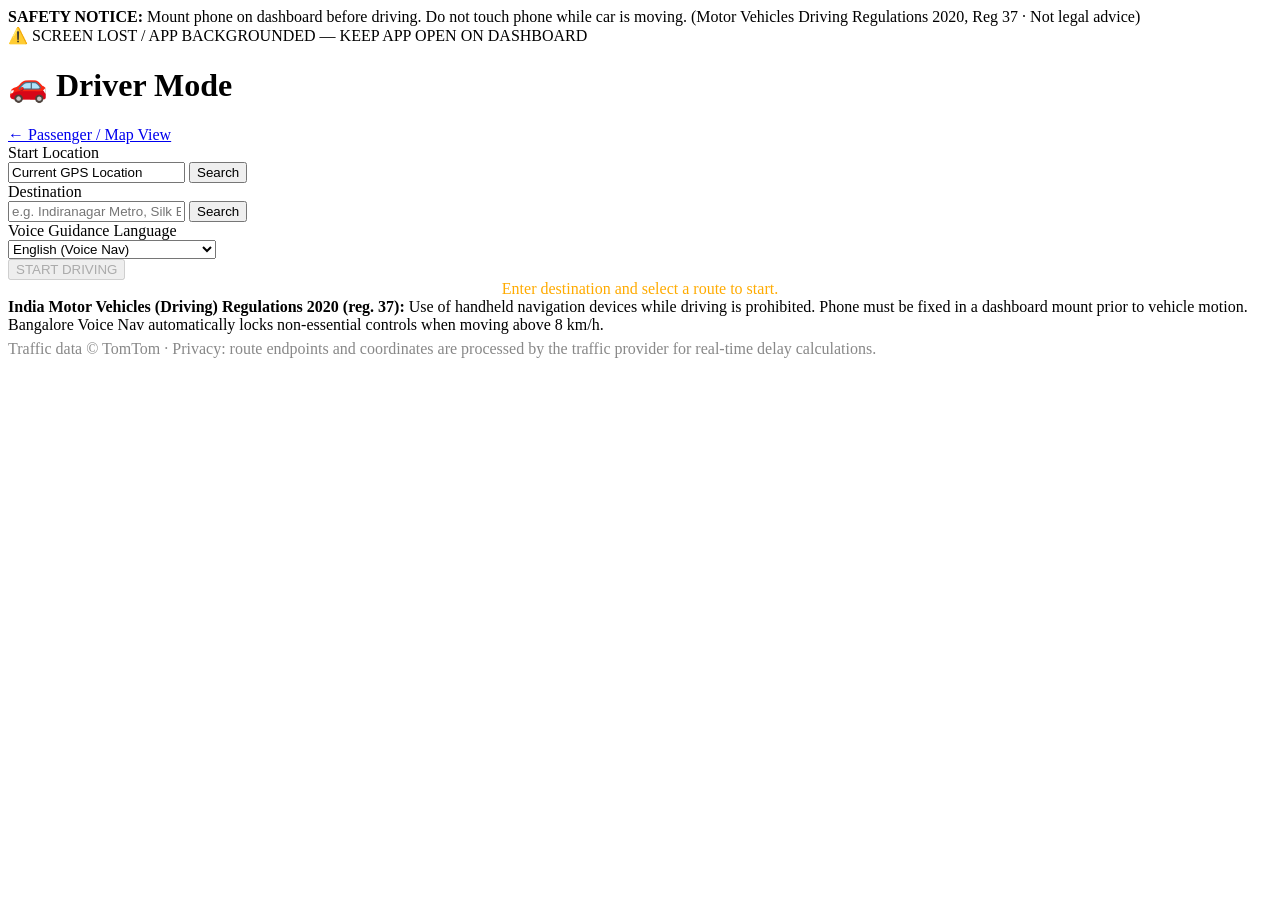
==== frontend/driver.html @ 46ee49d0 "feat: implement Phase 1 Driver Mode with proactive guidance, speed lockout, and GPS replay" ====
<!doctype html>
<html lang="en">
<head>
    <meta charset="utf-8">
    <meta name="viewport" content="width=device-width, initial-scale=1, maximum-scale=1, user-scalable=no">
    <title>Driver Mode | Bangalore Voice Nav</title>
    <link rel="stylesheet" href="/css/driver.css">
</head>
<body>
    <!-- Regulatory Notice Bar -->
    <div class="regulatory-bar">
        <strong>SAFETY NOTICE:</strong> Mount phone on dashboard before driving. Do not touch phone while car is moving.
        (Motor Vehicles Driving Regulations 2020, Reg 37 · Not legal advice)
    </div>

    <!-- WakeLock / Backgrounded Warning Banner -->
    <div id="warning-banner" class="warning-banner">
        ⚠️ SCREEN LOST / APP BACKGROUNDED — KEEP APP OPEN ON DASHBOARD
    </div>

    <!-- =========================================================
         SETUP SCREEN (Available when stopped < 8 km/h or before start)
         ========================================================= -->
    <main id="setup-screen">
        <header class="setup-header">
            <h1>🚗 Driver Mode</h1>
            <a href="/index.html">← Passenger / Map View</a>
        </header>

        <div class="field-group">
            <label for="from-input">Start Location</label>
            <div class="input-row">
                <input id="from-input" placeholder="Current Location (GPS) or search..." value="Current GPS Location">
                <button id="from-search" type="button">Search</button>
            </div>
            <div id="from-chosen" class="stat-lbl"></div>
            <div id="from-results" class="picker-results"></div>
        </div>

        <div class="field-group">
            <label for="to-input">Destination</label>
            <div class="input-row">
                <input id="to-input" placeholder="e.g. Indiranagar Metro, Silk Board...">
                <button id="to-search" type="button">Search</button>
            </div>
            <div id="to-chosen" class="stat-lbl"></div>
            <div id="to-results" class="picker-results"></div>
        </div>

        <div class="field-group">
            <label for="driver-lang">Voice Guidance Language</label>
            <div class="input-row">
                <select id="driver-lang">
                    <option value="en">English (Voice Nav)</option>
                    <option value="hinglish">Hindi / Hinglish (Voice Nav)</option>
                    <option value="kn">Kannada (Voice Nav - Preview)</option>
                </select>
            </div>
        </div>

        <div class="route-preview-card" id="route-preview" style="display:none;">
            <div>
                <div class="stat-val" id="prev-dist">--</div>
                <div class="stat-lbl">Distance</div>
            </div>
            <div>
                <div class="stat-val" id="prev-time">--</div>
                <div class="stat-lbl">Est. Time</div>
            </div>
            <div>
                <div class="stat-val" id="prev-traffic">--</div>
                <div class="stat-lbl">Traffic</div>
            </div>
            <div>
                <div class="stat-val" id="prev-turns">--</div>
                <div class="stat-lbl">Maneuvers</div>
            </div>
        </div>

        <button id="btn-start-drive" class="btn-start-drive" disabled>
            START DRIVING
        </button>

        <div id="setup-status" class="stat-lbl" style="text-align:center; color:#ffab00;">
            Enter destination and select a route to start.
        </div>

        <div class="legal-card">
            <strong>India Motor Vehicles (Driving) Regulations 2020 (reg. 37):</strong>
            Use of handheld navigation devices while driving is prohibited. Phone must be fixed in a dashboard mount prior to vehicle motion.
            Bangalore Voice Nav automatically locks non-essential controls when moving above 8 km/h.
            <div style="margin-top:6px; color:#888;">
                Traffic data © TomTom · Privacy: route endpoints and coordinates are processed by the traffic provider for real-time delay calculations.
            </div>
        </div>
    </main>

    <!-- =========================================================
         ACTIVE DRIVING HUD
         ========================================================= -->
    <main id="driving-screen" style="display:none;">
        <div id="lockout-banner" class="lockout-banner">
            🔒 DRIVING LOCKOUT ACTIVE (> 8 km/h) · Voice-Only Guidance
        </div>

        <!-- Top HUD Bar: Speed, GPS status, WakeLock, Traffic -->
        <header class="hud-top">
            <div class="speed-meter">
                <span id="hud-speed">0</span><span class="speed-unit">km/h</span>
            </div>
            <div class="hud-status-badges">
                <span id="badge-traffic" class="status-badge">TRAFFIC --</span>
                <span id="badge-wakelock" class="status-badge active">LOCK 🔒</span>
                <span id="badge-gps" class="status-badge active">GPS OK</span>
            </div>
        </header>

        <!-- Center Hero: Turn Arrow, Distance, Instruction -->
        <section class="hud-center">
            <div class="maneuver-icon-wrap" id="hud-maneuver-icon">
                <!-- Dynamic SVG inserted via JS -->
            </div>
            <div class="distance-hero" id="hud-distance">--</div>
            <div class="instruction-line" id="hud-instruction">Drive to destination</div>
            <div class="landmark-pill" id="hud-landmark" style="display:none;"></div>
        </section>

        <!-- Bottom Trip Stats: ETA and Remaining Dist -->
        <section class="hud-bottom-stats">
            <div class="hud-stat">
                <div class="hud-stat-val" id="hud-eta">-- min</div>
                <div class="hud-stat-lbl">Remaining Time</div>
            </div>
            <div class="hud-stat">
                <div class="hud-stat-val" id="hud-remaining-dist">-- km</div>
                <div class="hud-stat-lbl">Distance Left</div>
            </div>
        </section>

        <!-- Three Huge Hands-Free Dashboard Buttons -->
        <footer class="hud-actions">
            <button id="btn-repeat" class="hud-btn btn-repeat" type="button" title="Repeat last direction">
                <span class="hud-btn-icon">↺</span>
                <span>REPEAT</span>
            </button>
            <button id="btn-ask" class="hud-btn btn-ask" type="button" title="Ask a voice question">
                <span class="hud-btn-icon">🎙️</span>
                <span id="ask-btn-text">ASK</span>
            </button>
            <button id="btn-mute" class="hud-btn btn-mute" type="button" title="Mute voice announcements">
                <span class="hud-btn-icon" id="mute-icon">🔊</span>
                <span id="mute-text">VOICE</span>
            </button>
        </footer>
    </main>

    <script type="module" src="/js/driver.js"></script>
</body>
</html>
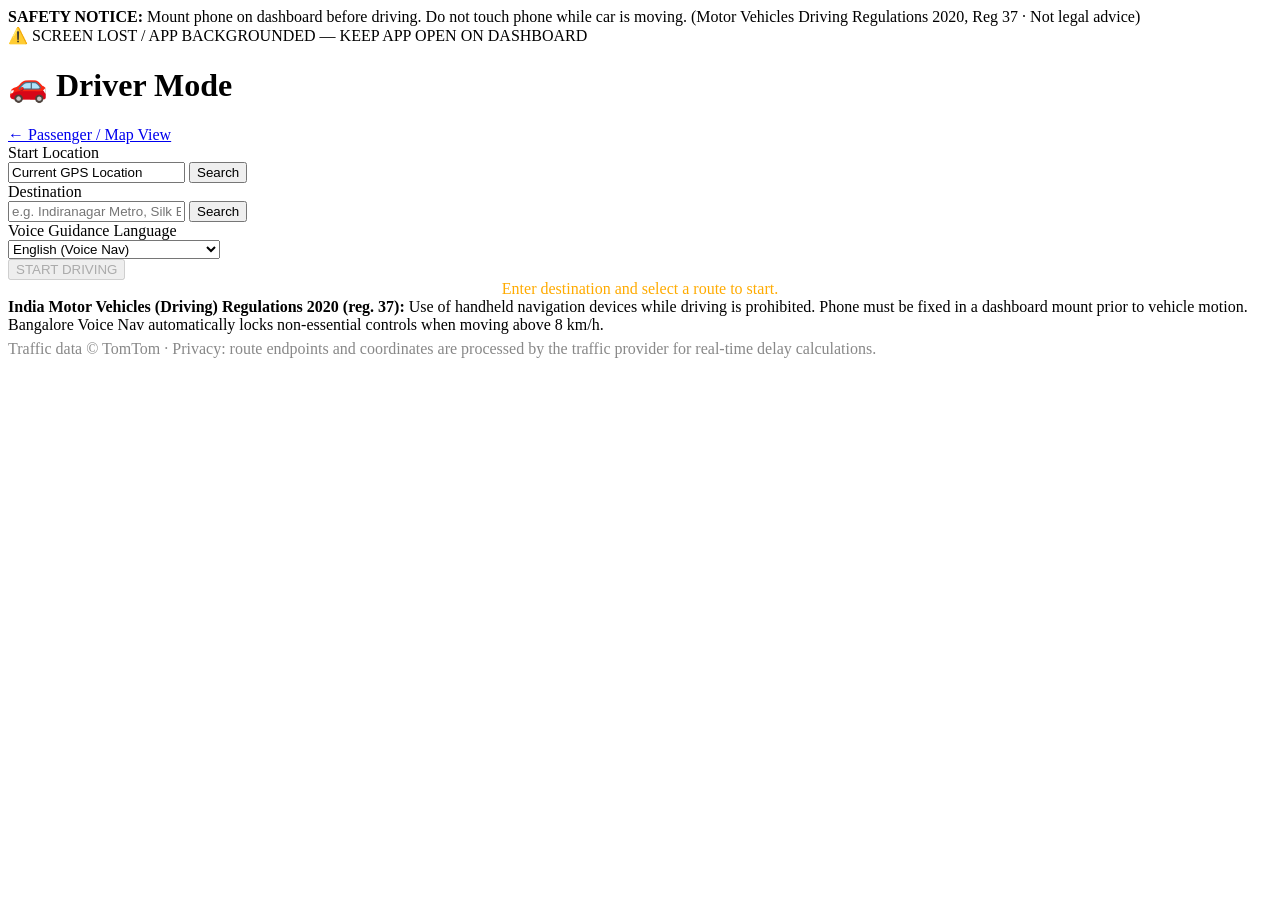
==== commit 3e5987b3: "feat: perfect Kannada language support for voice navigation and driver mode" ====
--- a/frontend/driver.html
+++ b/frontend/driver.html
@@ -53,7 +53,7 @@
                 <select id="driver-lang">
                     <option value="en">English (Voice Nav)</option>
                     <option value="hinglish">Hindi / Hinglish (Voice Nav)</option>
-                    <option value="kn">Kannada (Voice Nav - Preview)</option>
+                    <option value="kn">ಕನ್ನಡ - Kannada (Voice Nav)</option>
                 </select>
             </div>
         </div>
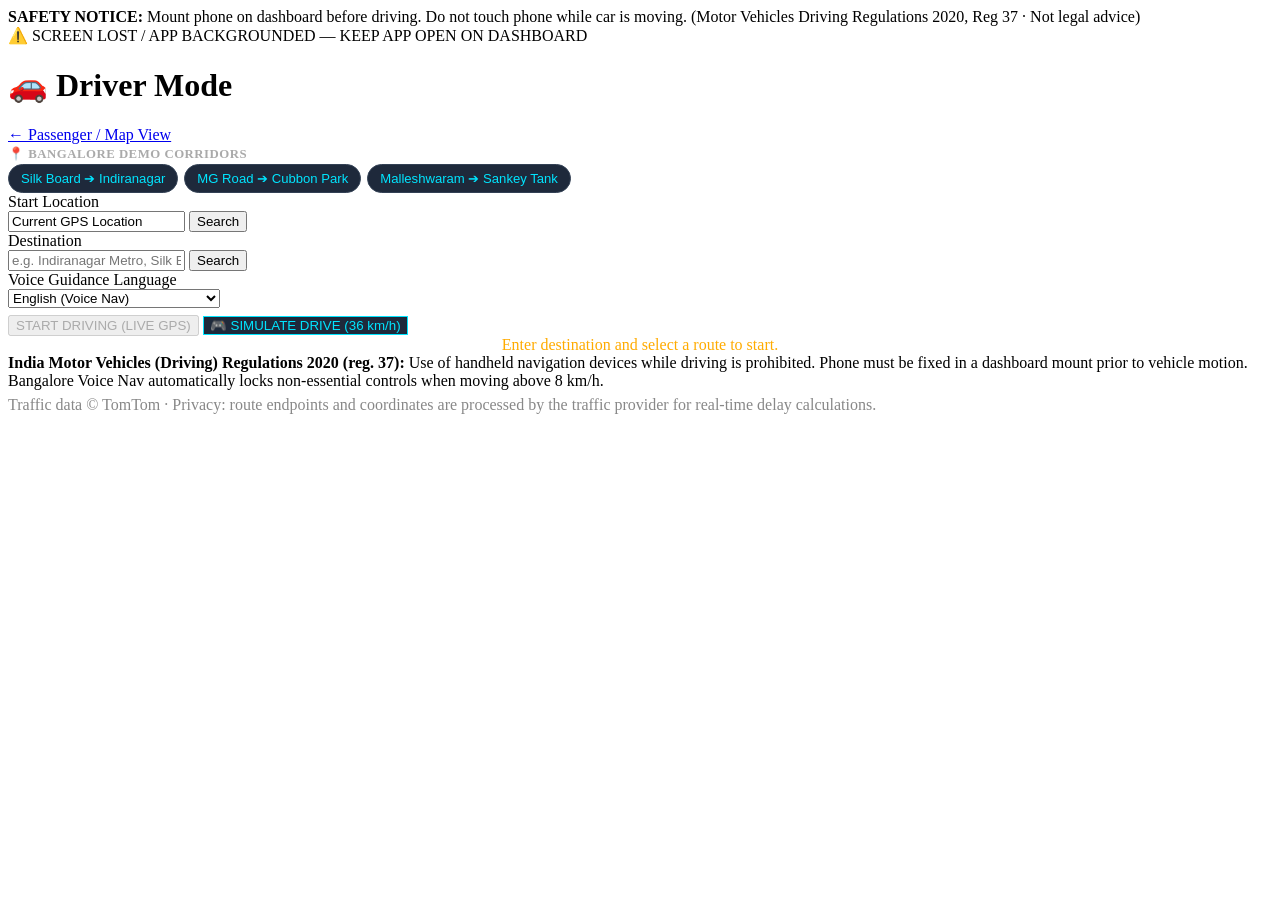
==== commit a8a84790: "feat: mobile-first responsive app UI with bottom-sheet navigation and PWA support" ====
--- a/frontend/driver.html
+++ b/frontend/driver.html
@@ -2,8 +2,13 @@
 <html lang="en">
 <head>
     <meta charset="utf-8">
-    <meta name="viewport" content="width=device-width, initial-scale=1, maximum-scale=1, user-scalable=no">
+    <meta name="viewport" content="width=device-width, initial-scale=1, maximum-scale=1, user-scalable=no, viewport-fit=cover">
     <title>Driver Mode | Bangalore Voice Nav</title>
+    <meta name="theme-color" content="#000000">
+    <meta name="apple-mobile-web-app-capable" content="yes">
+    <meta name="apple-mobile-web-app-status-bar-style" content="black">
+    <link rel="manifest" href="/manifest.webmanifest">
+    <link rel="icon" href="/icons/icon.svg" type="image/svg+xml">
     <link rel="stylesheet" href="/css/driver.css">
 </head>
 <body>
@@ -26,6 +31,15 @@
             <h1>🚗 Driver Mode</h1>
             <a href="/index.html">← Passenger / Map View</a>
         </header>
+
+        <div class="field-group">
+            <span style="font-size:0.8rem; color:#aaa; font-weight:700; text-transform:uppercase; letter-spacing:0.5px;">📍 Bangalore Demo Corridors</span>
+            <div style="display:flex; gap:6px; flex-wrap:wrap; margin-top:2px;">
+                <button type="button" class="preset-chip" data-from="Central Silk Board" data-to="Indiranagar Metro Station" style="background:#1e293b; color:#00e5ff; border:1px solid #334155; padding:6px 12px; border-radius:16px; font-size:0.82rem; cursor:pointer;">Silk Board ➔ Indiranagar</button>
+                <button type="button" class="preset-chip" data-from="Mahatma Gandhi Road" data-to="Cubbon Park" style="background:#1e293b; color:#00e5ff; border:1px solid #334155; padding:6px 12px; border-radius:16px; font-size:0.82rem; cursor:pointer;">MG Road ➔ Cubbon Park</button>
+                <button type="button" class="preset-chip" data-from="Malleshwaram" data-to="Sankey Tank" style="background:#1e293b; color:#00e5ff; border:1px solid #334155; padding:6px 12px; border-radius:16px; font-size:0.82rem; cursor:pointer;">Malleshwaram ➔ Sankey Tank</button>
+            </div>
+        </div>
 
         <div class="field-group">
             <label for="from-input">Start Location</label>
@@ -78,7 +92,11 @@
         </div>
 
         <button id="btn-start-drive" class="btn-start-drive" disabled>
-            START DRIVING
+            START DRIVING (LIVE GPS)
+        </button>
+
+        <button id="btn-sim-drive" class="btn-start-drive" style="background:#1e293b; color:#00e5ff; border:1.5px solid #00e5ff; box-shadow:none; margin-top:8px;" disabled type="button">
+            🎮 SIMULATE DRIVE (36 km/h)
         </button>
 
         <div id="setup-status" class="stat-lbl" style="text-align:center; color:#ffab00;">
@@ -109,6 +127,7 @@
                 <span id="hud-speed">0</span><span class="speed-unit">km/h</span>
             </div>
             <div class="hud-status-badges">
+                <button id="btn-hud-exit" type="button" style="background:#1e293b; color:#cbd5e1; border:1px solid #475569; padding:4px 10px; border-radius:14px; font-size:0.75rem; cursor:pointer;">✕ EXIT</button>
                 <span id="badge-traffic" class="status-badge">TRAFFIC --</span>
                 <span id="badge-wakelock" class="status-badge active">LOCK 🔒</span>
                 <span id="badge-gps" class="status-badge active">GPS OK</span>
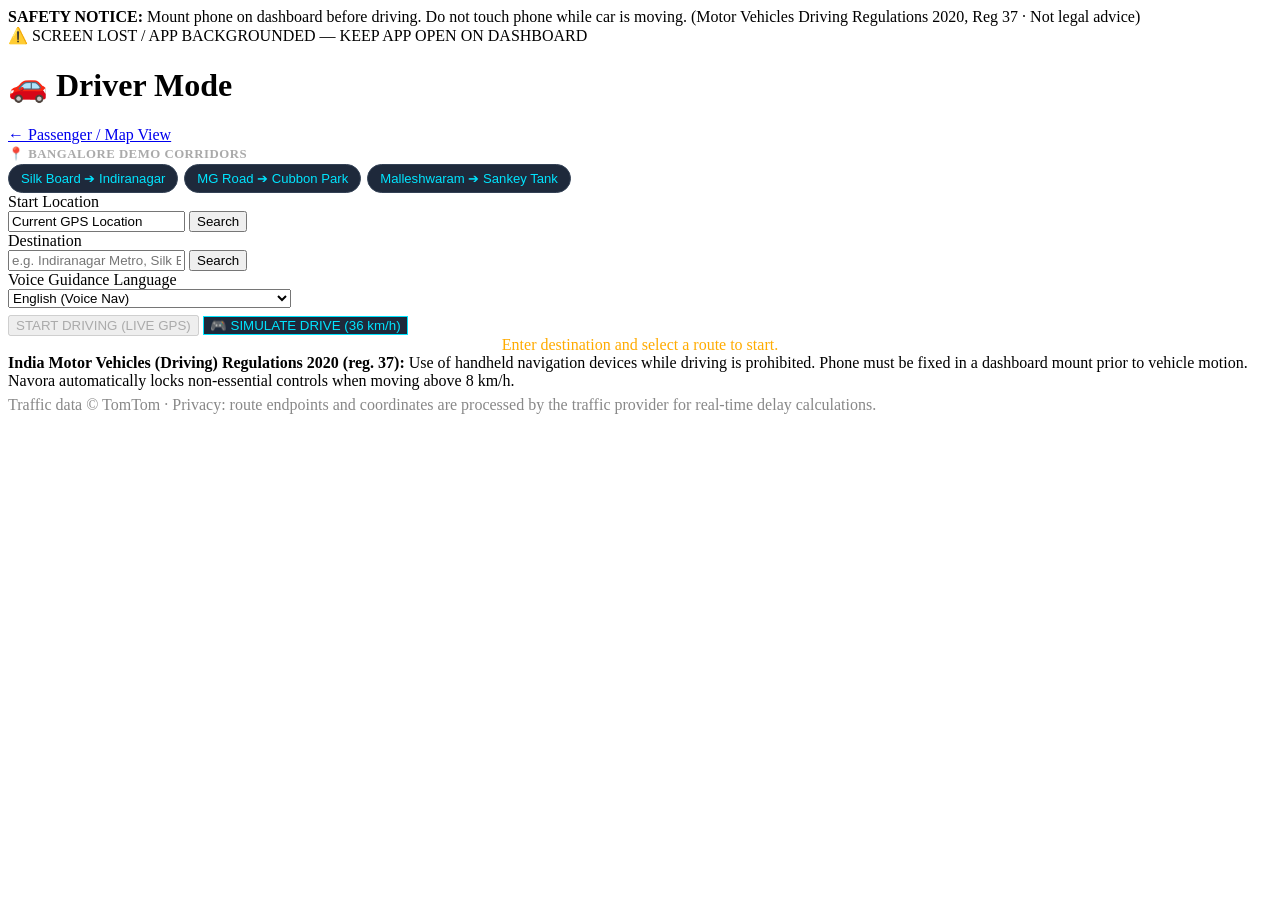
==== commit e5a28b1d: "Update app branding to Navora and refine navigation mode selector" ====
--- a/frontend/driver.html
+++ b/frontend/driver.html
@@ -3,7 +3,7 @@
 <head>
     <meta charset="utf-8">
     <meta name="viewport" content="width=device-width, initial-scale=1, maximum-scale=1, user-scalable=no, viewport-fit=cover">
-    <title>Driver Mode | Bangalore Voice Nav</title>
+    <title>Driver Mode | Navora</title>
     <meta name="theme-color" content="#000000">
     <meta name="apple-mobile-web-app-capable" content="yes">
     <meta name="apple-mobile-web-app-status-bar-style" content="black">
@@ -66,8 +66,9 @@
             <div class="input-row">
                 <select id="driver-lang">
                     <option value="en">English (Voice Nav)</option>
+                    <option value="hi">हिंदी - Hindi (Voice Nav)</option>
                     <option value="hinglish">Hindi / Hinglish (Voice Nav)</option>
-                    <option value="kn">ಕನ್ನಡ - Kannada (Voice Nav)</option>
+                    <option value="kn">ಕನ್ನಡ - Kannada (Voice Nav) (unverified)</option>
                 </select>
             </div>
         </div>
@@ -106,7 +107,7 @@
         <div class="legal-card">
             <strong>India Motor Vehicles (Driving) Regulations 2020 (reg. 37):</strong>
             Use of handheld navigation devices while driving is prohibited. Phone must be fixed in a dashboard mount prior to vehicle motion.
-            Bangalore Voice Nav automatically locks non-essential controls when moving above 8 km/h.
+            Navora automatically locks non-essential controls when moving above 8 km/h.
             <div style="margin-top:6px; color:#888;">
                 Traffic data © TomTom · Privacy: route endpoints and coordinates are processed by the traffic provider for real-time delay calculations.
             </div>
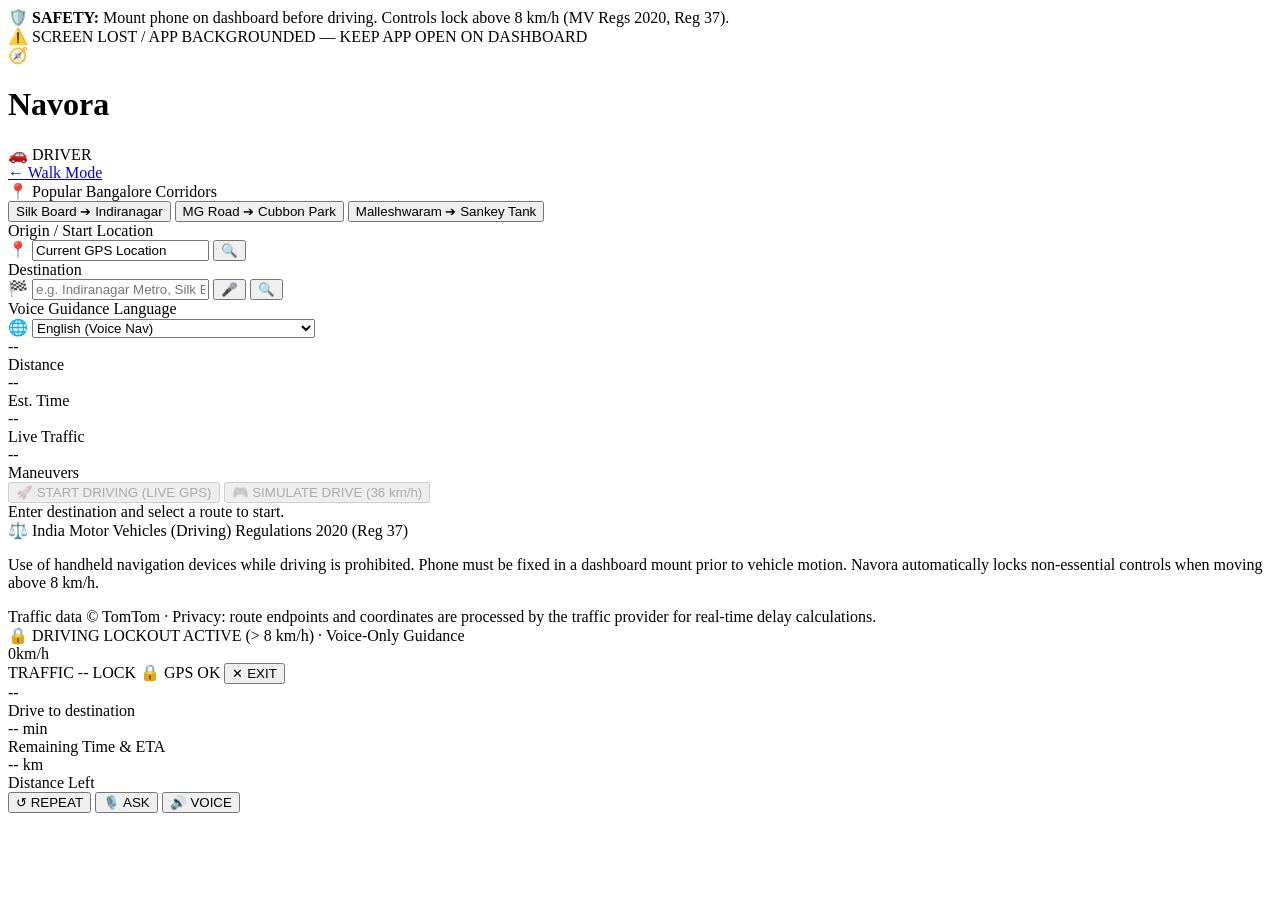
==== commit 71a2aad1: "Final demo fixes: language-switch session bug, Kannada card phrase, README - Keep the active route s" ====
--- a/frontend/driver.html
+++ b/frontend/driver.html
@@ -3,10 +3,10 @@
 <head>
     <meta charset="utf-8">
     <meta name="viewport" content="width=device-width, initial-scale=1, maximum-scale=1, user-scalable=no, viewport-fit=cover">
-    <title>Driver Mode | Navora</title>
-    <meta name="theme-color" content="#000000">
+    <title>Driver Cockpit | Navora</title>
+    <meta name="theme-color" content="#090d16">
     <meta name="apple-mobile-web-app-capable" content="yes">
-    <meta name="apple-mobile-web-app-status-bar-style" content="black">
+    <meta name="apple-mobile-web-app-status-bar-style" content="black-translucent">
     <link rel="manifest" href="/manifest.webmanifest">
     <link rel="icon" href="/icons/icon.svg" type="image/svg+xml">
     <link rel="stylesheet" href="/css/driver.css">
@@ -14,8 +14,8 @@
 <body>
     <!-- Regulatory Notice Bar -->
     <div class="regulatory-bar">
-        <strong>SAFETY NOTICE:</strong> Mount phone on dashboard before driving. Do not touch phone while car is moving.
-        (Motor Vehicles Driving Regulations 2020, Reg 37 · Not legal advice)
+        <span class="reg-icon">🛡️</span>
+        <span class="reg-text"><strong>SAFETY:</strong> Mount phone on dashboard before driving. Controls lock above 8 km/h (MV Regs 2020, Reg 37).</span>
     </div>
 
     <!-- WakeLock / Backgrounded Warning Banner -->
@@ -27,43 +27,55 @@
          SETUP SCREEN (Available when stopped < 8 km/h or before start)
          ========================================================= -->
     <main id="setup-screen">
-        <header class="setup-header">
-            <h1>🚗 Driver Mode</h1>
-            <a href="/index.html">← Passenger / Map View</a>
+        <header class="app-header driver-header">
+            <div class="brand">
+                <span class="app-logo">🧭</span>
+                <h1 class="brand-title">Navora</h1>
+                <span class="mode-badge">🚗 DRIVER</span>
+            </div>
+            <a href="/index.html" class="nav-return-btn" title="Back to Walk & Map">← Walk Mode</a>
         </header>
 
+        <!-- Bangalore Demo Corridors -->
         <div class="field-group">
-            <span style="font-size:0.8rem; color:#aaa; font-weight:700; text-transform:uppercase; letter-spacing:0.5px;">📍 Bangalore Demo Corridors</span>
-            <div style="display:flex; gap:6px; flex-wrap:wrap; margin-top:2px;">
-                <button type="button" class="preset-chip" data-from="Central Silk Board" data-to="Indiranagar Metro Station" style="background:#1e293b; color:#00e5ff; border:1px solid #334155; padding:6px 12px; border-radius:16px; font-size:0.82rem; cursor:pointer;">Silk Board ➔ Indiranagar</button>
-                <button type="button" class="preset-chip" data-from="Mahatma Gandhi Road" data-to="Cubbon Park" style="background:#1e293b; color:#00e5ff; border:1px solid #334155; padding:6px 12px; border-radius:16px; font-size:0.82rem; cursor:pointer;">MG Road ➔ Cubbon Park</button>
-                <button type="button" class="preset-chip" data-from="Malleshwaram" data-to="Sankey Tank" style="background:#1e293b; color:#00e5ff; border:1px solid #334155; padding:6px 12px; border-radius:16px; font-size:0.82rem; cursor:pointer;">Malleshwaram ➔ Sankey Tank</button>
+            <div class="corridors-label">📍 Popular Bangalore Corridors</div>
+            <div class="corridor-chips">
+                <button type="button" class="preset-chip" data-from="Central Silk Board" data-to="Indiranagar Metro Station">Silk Board ➔ Indiranagar</button>
+                <button type="button" class="preset-chip" data-from="Mahatma Gandhi Road" data-to="Cubbon Park">MG Road ➔ Cubbon Park</button>
+                <button type="button" class="preset-chip" data-from="Malleshwaram" data-to="Sankey Tank">Malleshwaram ➔ Sankey Tank</button>
             </div>
         </div>
 
+        <!-- Origin Input Group -->
         <div class="field-group">
-            <label for="from-input">Start Location</label>
-            <div class="input-row">
+            <label for="from-input">Origin / Start Location</label>
+            <div class="input-pill">
+                <span class="input-icon">📍</span>
                 <input id="from-input" placeholder="Current Location (GPS) or search..." value="Current GPS Location">
-                <button id="from-search" type="button">Search</button>
+                <button id="from-search" class="icon-btn search-btn" type="button" title="Search Origin">🔍</button>
             </div>
-            <div id="from-chosen" class="stat-lbl"></div>
+            <div id="from-chosen" class="chosen-badge"></div>
             <div id="from-results" class="picker-results"></div>
         </div>
 
+        <!-- Destination Input Group with Voice Mic -->
         <div class="field-group">
             <label for="to-input">Destination</label>
-            <div class="input-row">
+            <div class="input-pill">
+                <span class="input-icon">🏁</span>
                 <input id="to-input" placeholder="e.g. Indiranagar Metro, Silk Board...">
-                <button id="to-search" type="button">Search</button>
+                <button id="to-mic" class="icon-btn mic-btn" type="button" title="Speak Destination">🎤</button>
+                <button id="to-search" class="icon-btn search-btn" type="button" title="Search Destination">🔍</button>
             </div>
-            <div id="to-chosen" class="stat-lbl"></div>
+            <div id="to-chosen" class="chosen-badge"></div>
             <div id="to-results" class="picker-results"></div>
         </div>
 
+        <!-- Voice Guidance Language -->
         <div class="field-group">
             <label for="driver-lang">Voice Guidance Language</label>
-            <div class="input-row">
+            <div class="input-pill select-pill">
+                <span class="input-icon">🌐</span>
                 <select id="driver-lang">
                     <option value="en">English (Voice Nav)</option>
                     <option value="hi">हिंदी - Hindi (Voice Nav)</option>
@@ -73,42 +85,45 @@
             </div>
         </div>
 
-        <div class="route-preview-card" id="route-preview" style="display:none;">
-            <div>
-                <div class="stat-val" id="prev-dist">--</div>
+        <!-- Telemetry Route Preview Card -->
+        <div class="route-preview-card" id="route-preview">
+            <div class="preview-stat">
+                <div class="stat-val val-cyan" id="prev-dist">--</div>
                 <div class="stat-lbl">Distance</div>
             </div>
-            <div>
-                <div class="stat-val" id="prev-time">--</div>
+            <div class="preview-stat">
+                <div class="stat-val val-green" id="prev-time">--</div>
                 <div class="stat-lbl">Est. Time</div>
             </div>
-            <div>
-                <div class="stat-val" id="prev-traffic">--</div>
-                <div class="stat-lbl">Traffic</div>
+            <div class="preview-stat">
+                <div class="stat-val val-amber" id="prev-traffic">--</div>
+                <div class="stat-lbl">Live Traffic</div>
             </div>
-            <div>
-                <div class="stat-val" id="prev-turns">--</div>
+            <div class="preview-stat">
+                <div class="stat-val val-white" id="prev-turns">--</div>
                 <div class="stat-lbl">Maneuvers</div>
             </div>
         </div>
 
-        <button id="btn-start-drive" class="btn-start-drive" disabled>
-            START DRIVING (LIVE GPS)
-        </button>
+        <!-- Action Buttons -->
+        <div class="action-buttons-group">
+            <button id="btn-start-drive" class="btn-start-drive" disabled type="button">
+                🚀 START DRIVING (LIVE GPS)
+            </button>
+            <button id="btn-sim-drive" class="btn-sim-drive" disabled type="button">
+                🎮 SIMULATE DRIVE (36 km/h)
+            </button>
+        </div>
 
-        <button id="btn-sim-drive" class="btn-start-drive" style="background:#1e293b; color:#00e5ff; border:1.5px solid #00e5ff; box-shadow:none; margin-top:8px;" disabled type="button">
-            🎮 SIMULATE DRIVE (36 km/h)
-        </button>
-
-        <div id="setup-status" class="stat-lbl" style="text-align:center; color:#ffab00;">
+        <div id="setup-status" class="setup-status">
             Enter destination and select a route to start.
         </div>
 
+        <!-- Legal Compliance Card -->
         <div class="legal-card">
-            <strong>India Motor Vehicles (Driving) Regulations 2020 (reg. 37):</strong>
-            Use of handheld navigation devices while driving is prohibited. Phone must be fixed in a dashboard mount prior to vehicle motion.
-            Navora automatically locks non-essential controls when moving above 8 km/h.
-            <div style="margin-top:6px; color:#888;">
+            <div class="legal-header">⚖️ India Motor Vehicles (Driving) Regulations 2020 (Reg 37)</div>
+            <p>Use of handheld navigation devices while driving is prohibited. Phone must be fixed in a dashboard mount prior to vehicle motion. Navora automatically locks non-essential controls when moving above 8 km/h.</p>
+            <div class="legal-traffic-note">
                 Traffic data © TomTom · Privacy: route endpoints and coordinates are processed by the traffic provider for real-time delay calculations.
             </div>
         </div>
@@ -117,25 +132,25 @@
     <!-- =========================================================
          ACTIVE DRIVING HUD
          ========================================================= -->
-    <main id="driving-screen" style="display:none;">
+    <main id="driving-screen">
         <div id="lockout-banner" class="lockout-banner">
             🔒 DRIVING LOCKOUT ACTIVE (> 8 km/h) · Voice-Only Guidance
         </div>
 
-        <!-- Top HUD Bar: Speed, GPS status, WakeLock, Traffic -->
+        <!-- Top HUD Bar: Speedometer, Status Badges, Exit -->
         <header class="hud-top">
             <div class="speed-meter">
                 <span id="hud-speed">0</span><span class="speed-unit">km/h</span>
             </div>
             <div class="hud-status-badges">
-                <button id="btn-hud-exit" type="button" style="background:#1e293b; color:#cbd5e1; border:1px solid #475569; padding:4px 10px; border-radius:14px; font-size:0.75rem; cursor:pointer;">✕ EXIT</button>
                 <span id="badge-traffic" class="status-badge">TRAFFIC --</span>
                 <span id="badge-wakelock" class="status-badge active">LOCK 🔒</span>
                 <span id="badge-gps" class="status-badge active">GPS OK</span>
+                <button id="btn-hud-exit" type="button" class="btn-hud-exit" title="Exit Driving Mode">✕ EXIT</button>
             </div>
         </header>
 
-        <!-- Center Hero: Turn Arrow, Distance, Instruction -->
+        <!-- Center Hero: Turn Arrow, Distance, Instruction, Landmark -->
         <section class="hud-center">
             <div class="maneuver-icon-wrap" id="hud-maneuver-icon">
                 <!-- Dynamic SVG inserted via JS -->
@@ -148,16 +163,16 @@
         <!-- Bottom Trip Stats: ETA and Remaining Dist -->
         <section class="hud-bottom-stats">
             <div class="hud-stat">
-                <div class="hud-stat-val" id="hud-eta">-- min</div>
-                <div class="hud-stat-lbl">Remaining Time</div>
+                <div class="hud-stat-val val-green" id="hud-eta">-- min</div>
+                <div class="hud-stat-lbl">Remaining Time & ETA</div>
             </div>
             <div class="hud-stat">
-                <div class="hud-stat-val" id="hud-remaining-dist">-- km</div>
+                <div class="hud-stat-val val-cyan" id="hud-remaining-dist">-- km</div>
                 <div class="hud-stat-lbl">Distance Left</div>
             </div>
         </section>
 
-        <!-- Three Huge Hands-Free Dashboard Buttons -->
+        <!-- Three Huge Hands-Free Dashboard Buttons (Touch Target >= 76px) -->
         <footer class="hud-actions">
             <button id="btn-repeat" class="hud-btn btn-repeat" type="button" title="Repeat last direction">
                 <span class="hud-btn-icon">↺</span>
@@ -177,4 +192,3 @@
     <script type="module" src="/js/driver.js"></script>
 </body>
 </html>
-
